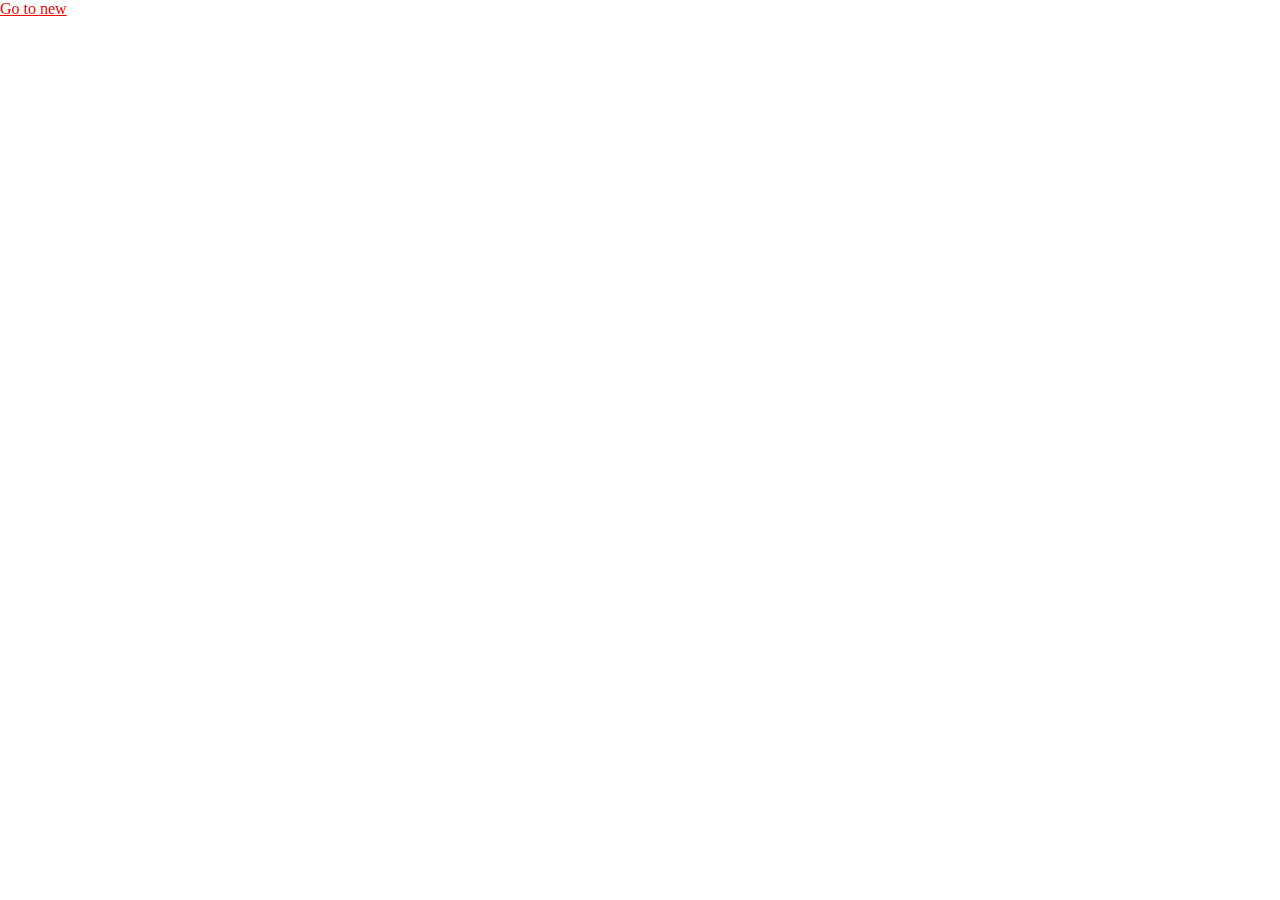
==== CSS/index.html @ b654dc8c "Add files via upload" ====
<!DOCTYPE html>
<html>
<head>
	<meta charset="utf-8">
	<meta name="viewport" content="width=device-width, initial-scale=1">
	<title></title>
	<style type="text/css">
		a:link{
			color: red;
		}
		a:visited{
			color: yellow;
		}
		a:hover{
			background: yellow;
		}
	</style>
	<link rel="stylesheet" type="text/css" href="style.css">
</head>
<body>
	<a href="mynewfile.html">Go to new</a>
</body>
</html>
---- CSS/style.css ----
*{
	font-family: cursive;
}
body{
	margin: 0;
	padding: 0;
}
.navbar{
	background: #fff;
	overflow: hidden;
	box-shadow: 5px 5px 10px #aaa;
}
.navbar a{
	color: black;
	text-decoration: none;
	font-size: 20px;
	font-weight: bold;
	float: left;
	padding: 16px;
}
.btn{
	font-size: 20px;
	font-weight: bold;
	padding: 16px;
	background: #fff;
	border: none;
}
.dropdown{
	float: left;
}
.sub{
	position: absolute;
	background: #ddd;
	display: none;
}
.sub a{
	display: block;
	float: none;
}
.navbar a:hover,.btn:hover{
	background: red;
	color: #fff;
}
.dropdown:hover .sub{
	display: block;
}
.welcome{
	display: flex;
	justify-content: center;
	padding: 100px 0px;
}
.welcome div{
	width: 40%;
	margin: 10px;
	text-align: justify;
	font-size: 20px;
	line-height: 45px;
}
.welcome h1{
	color: red;
}
.welcome button{
	background: #222;
	color: #fff;
	padding: 10px 18px;
	font-size: 16px;
	border: 7px solid #444;
	border-radius: 25px;
}
.activity{
	display: flex;
	justify-content: center;
}
.activity > div{
	width: 25%;
	margin: 20px;
}
.activity img{
	border-radius: 30px;
}
span{
	color: red;
}
.activity > div > p{
	color: #555;
}
.activity1{
	display: flex;
	justify-content: center;
}
.activity1 > div{
	background: url(img/4.png);
	background-repeat: no-repeat;
	background-size: 100% 100%;
	color: #000;
	padding: 0px 10px;
	margin: 5px;
	border-radius: 10px;
}
#video{
	text-align: center;
	padding: 70px 0px;
}
.video{
	display: flex;
	justify-content: center;
}
.video div{
	width: 40%;
	margin: 10px;
}
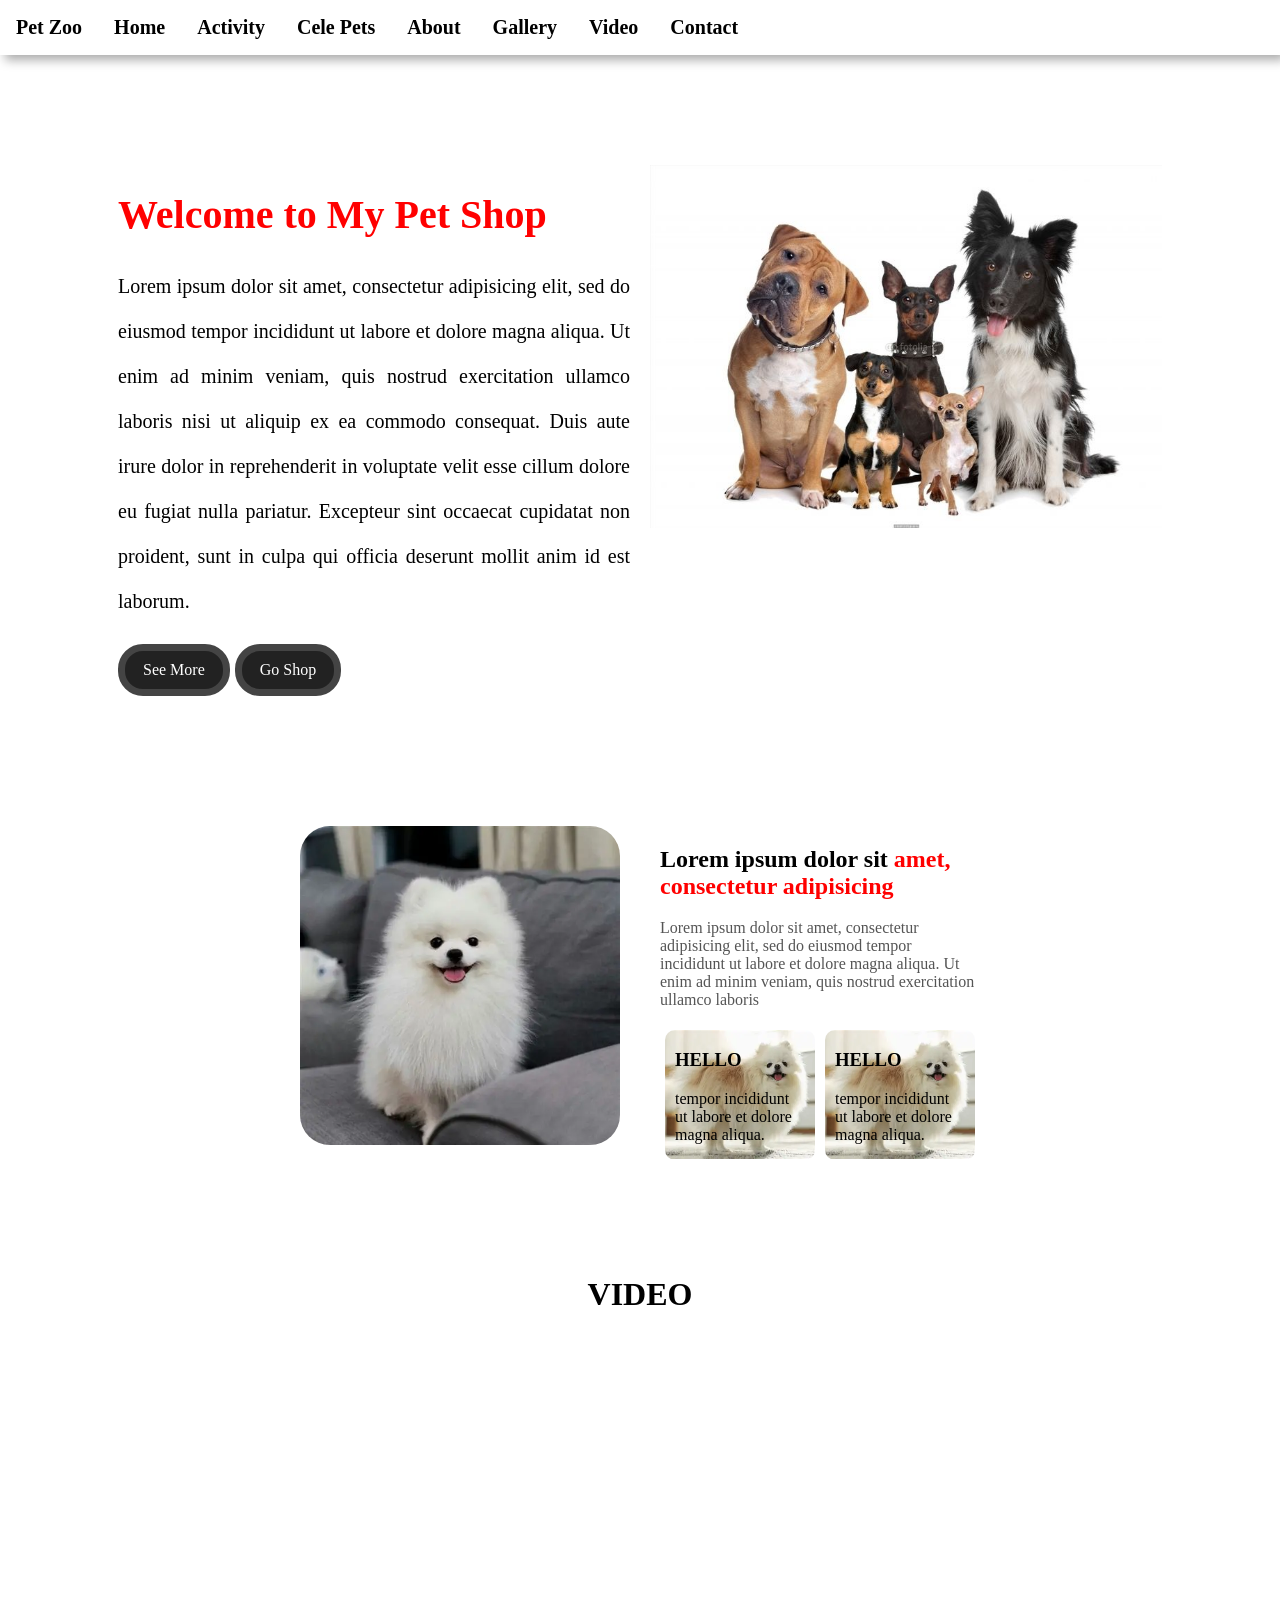
==== commit cd9ff21d: "Rename project.html to index.html" ====
--- a/CSS/index.html
+++ b/CSS/index.html
@@ -4,20 +4,80 @@
 	<meta charset="utf-8">
 	<meta name="viewport" content="width=device-width, initial-scale=1">
 	<title></title>
-	<style type="text/css">
-		a:link{
-			color: red;
-		}
-		a:visited{
-			color: yellow;
-		}
-		a:hover{
-			background: yellow;
-		}
-	</style>
 	<link rel="stylesheet" type="text/css" href="style.css">
 </head>
 <body>
-	<a href="mynewfile.html">Go to new</a>
+<div class="navbar">
+	<a href="">Pet Zoo</a>
+	<a href="">Home</a>
+	<a href="">Activity</a>
+		<div class="dropdown">
+			<button class="btn">Cele Pets</button>
+			<div class="sub">
+				<a href="">Wat Paw</a>
+				<a href="">Kyar Pauk</a>
+				<a href="">Jumbo</a>
+			</div>
+		</div>
+	<a href="">About</a>
+	<a href="">Gallery</a>
+	<a href="">Video</a>
+	<a href="">Contact</a>
+</div>
+
+<!-- -------------welcome-------------- -->
+
+<div class="welcome">
+	<div>
+		<h1>Welcome to My Pet Shop</h1>
+		<p>Lorem ipsum dolor sit amet, consectetur adipisicing elit, sed do eiusmod
+		tempor incididunt ut labore et dolore magna aliqua. Ut enim ad minim veniam,
+		quis nostrud exercitation ullamco laboris nisi ut aliquip ex ea commodo
+		consequat. Duis aute irure dolor in reprehenderit in voluptate velit esse
+		cillum dolore eu fugiat nulla pariatur. Excepteur sint occaecat cupidatat non
+		proident, sunt in culpa qui officia deserunt mollit anim id est laborum.</p>
+		<button>See More</button>
+		<button>Go Shop</button>
+	</div>
+	<div>
+		<img src="img/pets.jpg" width="100%">
+	</div>
+</div>
+
+<!-- --------------activity-------------- -->
+
+<div class="activity">
+	<div>
+		<img src="img/3.webp" width="100%">
+	</div>
+	<div>
+		<h2>Lorem ipsum dolor sit <span>amet, consectetur adipisicing<span></h2>
+			<p>Lorem ipsum dolor sit amet, consectetur adipisicing elit, sed do eiusmod
+			tempor incididunt ut labore et dolore magna aliqua. Ut enim ad minim veniam,
+			quis nostrud exercitation ullamco laboris</p>
+			<div class="activity1">
+				<div>
+					<h3>HELLO</h3>
+					<p>tempor incididunt ut labore et dolore magna aliqua.</p>
+				</div>
+				<div>
+					<h3>HELLO</h3>
+					<p>tempor incididunt ut labore et dolore magna aliqua.</p>
+				</div>
+			</div>
+	</div>
+</div>
+
+<!-- video -->
+<h1 id="video">VIDEO</h1>
+<div class="video">
+	<div>
+		<iframe width="560" height="315" src="https://www.youtube.com/embed/pWepfJ-8XU0?si=LopPMFclhYqF2BI_" title="YouTube video player" frameborder="0" allow="accelerometer; autoplay; clipboard-write; encrypted-media; gyroscope; picture-in-picture; web-share" referrerpolicy="strict-origin-when-cross-origin" allowfullscreen></iframe>
+	</div>
+	<div>
+		<iframe width="560" height="315" src="https://www.youtube.com/embed/pWepfJ-8XU0?si=LopPMFclhYqF2BI_" title="YouTube video player" frameborder="0" allow="accelerometer; autoplay; clipboard-write; encrypted-media; gyroscope; picture-in-picture; web-share" referrerpolicy="strict-origin-when-cross-origin" allowfullscreen></iframe>
+	</div>
+	
+</div>
 </body>
-</html>+</html>
